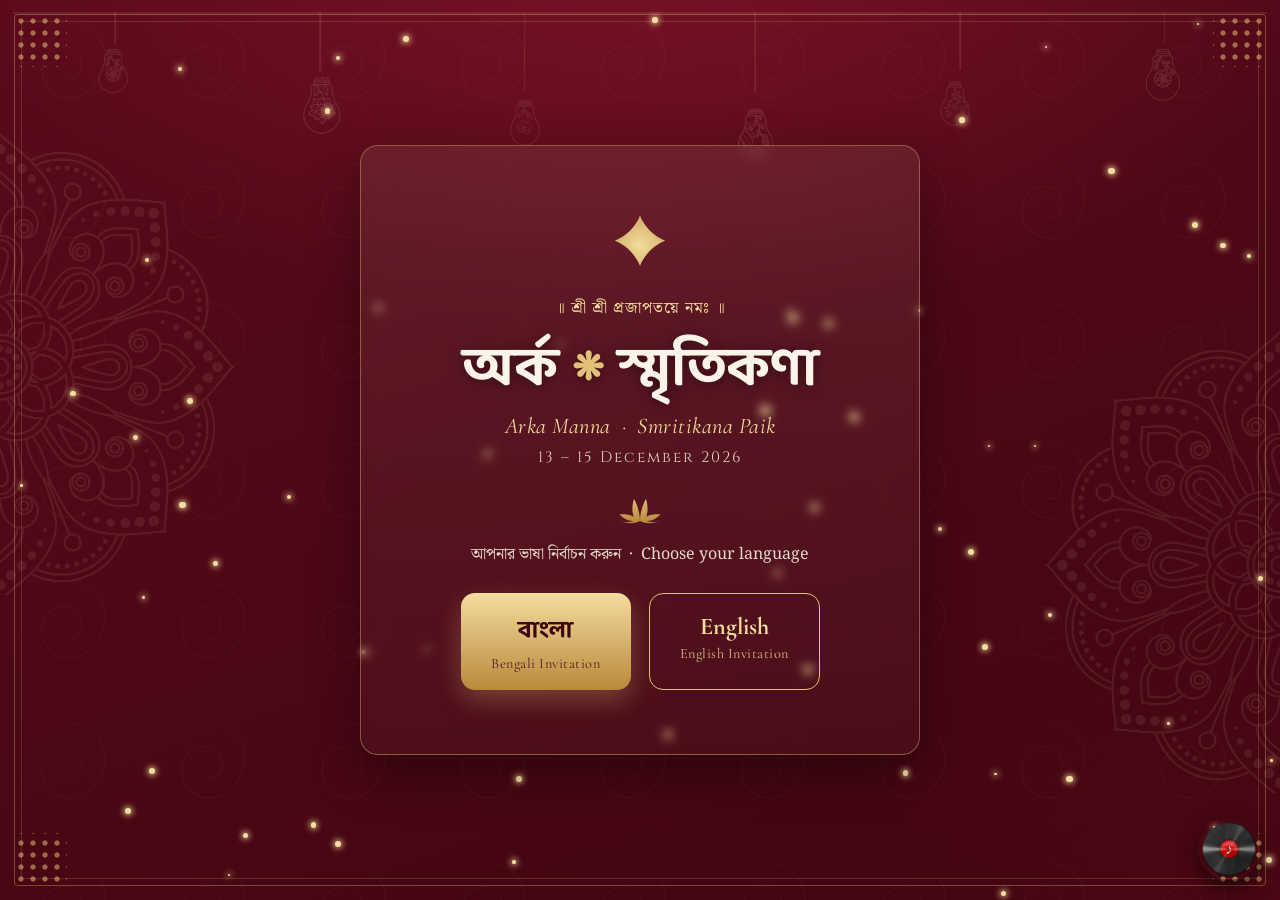
==== index.html @ 0f52e488 "Reload returns to language chooser (remove last-view restore)" ====
<!DOCTYPE html>
<html lang="en">
<head>
<meta charset="UTF-8" />
<meta name="viewport" content="width=device-width, initial-scale=1.0" />
<title>Arka ❤ Smritikana — Wedding Invitation</title>
<meta name="description" content="Wedding invitation of Arka Manna & Smritikana Paik — choose your language" />

<link rel="preconnect" href="https://fonts.googleapis.com" />
<link rel="preconnect" href="https://fonts.gstatic.com" crossorigin />
<link href="https://fonts.googleapis.com/css2?family=Cormorant+Garamond:ital,wght@0,600;1,400&family=Cinzel:wght@500;600&family=Great+Vibes&family=Noto+Serif+Bengali:wght@500;600;700&family=Baloo+Da+2:wght@600;700&display=swap" rel="stylesheet" />
<link rel="stylesheet" href="assets/style.css" />
</head>
<body class="chooser">

<div class="ornate-frame" aria-hidden="true">
  <span class="corner tl"></span><span class="corner tr"></span>
  <span class="corner bl"></span><span class="corner br"></span>
</div>

<div id="petals" class="petals" aria-hidden="true"></div>
<div class="bg-decor" aria-hidden="true">
  <span class="chakra-wrap left"><img class="chakra" src="assets/chakra-gold.png" alt="" /></span>
  <span class="chakra-wrap right"><img class="chakra" src="assets/chakra-gold.png" alt="" /></span>
</div>
<div class="festoon" aria-hidden="true">
  <span class="wire"></span>
  <span class="fb" style="--l:9%;--t:44px;--w:38px"><img src="assets/bulb-marigold.png" alt="" /></span>
  <span class="fb" style="--l:25%;--t:72px;--w:48px"><img src="assets/bulb-sunflower.png" alt="" /></span>
  <span class="fb" style="--l:41%;--t:92px;--w:40px"><img src="assets/bulb-rose.png" alt="" /></span>
  <span class="fb" style="--l:59%;--t:92px;--w:50px"><img src="assets/bulb-leaf.png" alt="" /></span>
  <span class="fb" style="--l:75%;--t:70px;--w:40px"><img src="assets/bulb-forget.png" alt="" /></span>
  <span class="fb" style="--l:91%;--t:44px;--w:44px"><img src="assets/bulb-marigold.png" alt="" /></span>
</div>

<button id="musicBtn" class="music-btn" title="Music" aria-label="Toggle music"><img class="vinyl" src="assets/vinyl.png" alt="" aria-hidden="true" /><span class="note">♪</span></button>
<audio id="bgAudio" src="assets/bg-music.mp3" loop preload="auto"></audio>

<main class="choose-wrap">
  <div class="sparkles" id="sparkles" aria-hidden="true"></div>

  <div class="choose-card">
    <div class="intro-motif" aria-hidden="true"></div>
    <p class="choose-sanskrit">॥ শ্রী শ্রী প্রজাপতয়ে নমঃ ॥</p>

    <h1 class="choose-names">
      <span class="cn-bn">অর্ক</span>
      <span class="cn-amp">❋</span>
      <span class="cn-bn">স্মৃতিকণা</span>
    </h1>
    <p class="choose-sub">Arka Manna &nbsp;·&nbsp; Smritikana Paik</p>
    <p class="choose-date">13 – 15 December 2026</p>

    <div class="lotus-divider" aria-hidden="true"></div>
    <p class="choose-prompt">আপনার ভাষা নির্বাচন করুন &nbsp;·&nbsp; Choose your language</p>

    <div class="choose-actions">
      <button type="button" class="choose-btn" data-view="bengali.html">
        <span class="cb-main">বাংলা</span>
        <span class="cb-sub">Bengali Invitation</span>
      </button>
      <button type="button" class="choose-btn alt" data-view="english.html">
        <span class="cb-main en-serif">English</span>
        <span class="cb-sub">English Invitation</span>
      </button>
    </div>
  </div>
</main>

<!-- Content loads here so the music (in this parent shell) never restarts on language switch -->
<iframe id="viewer" class="viewer" title="Invitation"></iframe>

<script src="assets/app.js"></script>
<script>
  (function () {
    var viewer = document.getElementById("viewer");
    var chooser = document.querySelector(".choose-wrap");
    function openView(src) {
      viewer.src = src;
      document.body.classList.add("viewing");
    }
    document.querySelectorAll(".choose-btn").forEach(function (btn) {
      btn.addEventListener("click", function () {
        openView(btn.getAttribute("data-view"));
      });
    });
    // deep link: index.html#bengali or #english opens directly
    var h = (location.hash || "").replace("#", "");
    if (h === "bengali" || h === "english") openView(h + ".html");
  })();
</script>
</body>
</html>
---- assets/style.css ----
/* ============================================================
   Arka & Smritikana — Bengali Wedding Invitation
   Palette: deep maroon + gold + cream + blush
   ============================================================ */

:root{
  --maroon:        #5a0a1a;
  --maroon-deep:   #3f0510;
  --maroon-soft:   #6f1425;
  --gold:          #e2c078;
  --gold-bright:   #f4dd9e;
  --gold-deep:     #b8893c;
  --cream:         #f8efdd;
  --cream-2:       #fbf5e9;
  --blush:         #f6dee0;
  --ink:           #4a1220;
  --ink-soft:      #7a3341;

  --clean: "Mulish", -apple-system, "Segoe UI", Roboto, "Helvetica Neue", Arial, sans-serif;
  --serif-en: "Cormorant Garamond", serif;
  --script:   "Great Vibes", cursive;
  --cinzel:   "Cinzel", serif;
  --bng:      "Noto Serif Bengali", serif;
  --bng-head: "Baloo Da 2", "Noto Serif Bengali", cursive;
  --bng-body: "Hind Siliguri", "Noto Serif Bengali", sans-serif;

  --shadow: 0 18px 50px rgba(0,0,0,.35);
}

*{ margin:0; padding:0; box-sizing:border-box; }

html{ scroll-behavior:smooth; }

body{
  font-family:var(--bng-body);
  color:var(--cream);
  background:
    radial-gradient(1200px 700px at 50% -10%, #7a1327 0%, transparent 60%),
    radial-gradient(900px 600px at 100% 100%, #4a0713 0%, transparent 55%),
    linear-gradient(160deg, var(--maroon) 0%, var(--maroon-deep) 100%);
  background-attachment:fixed;
  overflow-x:hidden;
  -webkit-font-smoothing:antialiased;
}

/* subtle paisley texture overlay */
body::before{
  content:"";
  position:fixed; inset:0;
  background-image:url("data:image/svg+xml,%3Csvg xmlns='http://www.w3.org/2000/svg' width='120' height='120' viewBox='0 0 120 120'%3E%3Cg fill='none' stroke='%23e2c078' stroke-opacity='0.05' stroke-width='1.2'%3E%3Cpath d='M60 20c18 0 30 14 30 30s-14 34-30 34-24-12-24-24 8-20 20-20 14 8 14 16-6 12-12 12'/%3E%3C/g%3E%3C/svg%3E");
  background-size:140px 140px;
  pointer-events:none; z-index:0; opacity:.7;
}

/* ============ INTRO OVERLAY ============ */
.intro{
  position:fixed; inset:0; z-index:100;
  display:flex; align-items:center; justify-content:center;
  background:
    radial-gradient(700px 500px at 50% 40%, #7a1327 0%, transparent 70%),
    linear-gradient(160deg, var(--maroon) 0%, var(--maroon-deep) 100%);
  transition:opacity 1s ease, visibility 1s ease;
}
.intro.hide{ opacity:0; visibility:hidden; }

.intro-frame{
  position:relative;
  display:flex; flex-direction:column; align-items:center; justify-content:center;
  text-align:center;
  padding:48px 34px;
  border:2px solid var(--gold-deep);
  border-radius:6px;
  box-shadow:inset 0 0 0 6px rgba(226,192,120,.12), var(--shadow);
  animation:frameGlow 4s ease-in-out infinite alternate;
  width:min(92vw,430px);
  aspect-ratio:10 / 17;      /* mobile / phone portrait shape */
  max-height:92vh;
}
/* On larger screens keep the portrait feel but a little wider */
@media (min-width:761px){
  .intro-frame{ width:min(86vw,600px); aspect-ratio:5 / 6; padding:56px 54px; }
}
@keyframes frameGlow{
  from{ box-shadow:inset 0 0 0 6px rgba(226,192,120,.1), 0 0 30px rgba(226,192,120,.15); }
  to  { box-shadow:inset 0 0 0 6px rgba(226,192,120,.22), 0 0 60px rgba(226,192,120,.35); }
}
.intro-motif{
  width:70px; height:70px; margin:0 auto 18px;
  background:radial-gradient(circle at 50% 50%, var(--gold-bright), var(--gold-deep));
  -webkit-mask:url("data:image/svg+xml,%3Csvg xmlns='http://www.w3.org/2000/svg' viewBox='0 0 100 100'%3E%3Cg fill='black'%3E%3Cpath d='M50 8c6 16 20 30 36 36-16 6-30 20-36 36-6-16-20-30-36-36 16-6 30-20 36-36z'/%3E%3Ccircle cx='50' cy='50' r='6'/%3E%3C/g%3E%3C/svg%3E") center/contain no-repeat;
          mask:url("data:image/svg+xml,%3Csvg xmlns='http://www.w3.org/2000/svg' viewBox='0 0 100 100'%3E%3Cg fill='black'%3E%3Cpath d='M50 8c6 16 20 30 36 36-16 6-30 20-36 36-6-16-20-30-36-36 16-6 30-20 36-36z'/%3E%3Ccircle cx='50' cy='50' r='6'/%3E%3C/g%3E%3C/svg%3E") center/contain no-repeat;
  animation:spin 18s linear infinite;
}
.intro-sanskrit{
  font-family:var(--bng);
  color:var(--gold-bright); letter-spacing:1px;
  font-size:clamp(.85rem,3.5vw,1.05rem); margin-bottom:22px;
}
.intro-names{
  font-family:var(--bng-head);
  color:var(--cream);
  font-size:clamp(2rem,9vw,4rem);
  line-height:1.15; font-weight:600;
  display:flex; flex-direction:column; gap:2px; align-items:center;
}
.intro-names .amp{ color:var(--gold); font-size:.6em; font-family:var(--serif-en); }
.intro-sub{
  font-family:var(--script);
  color:var(--gold-bright);
  font-size:clamp(1.4rem,6vw,2.2rem);
  margin-top:8px;
}
.open-btn{
  margin-top:34px;
  background:linear-gradient(180deg, var(--gold-bright), var(--gold-deep));
  color:var(--maroon-deep);
  border:none; border-radius:40px;
  padding:14px 34px; cursor:pointer;
  font-family:var(--bng-head); font-weight:600;
  font-size:clamp(.95rem,4vw,1.1rem);
  box-shadow:0 10px 26px rgba(226,192,120,.35);
  transition:transform .25s ease, box-shadow .25s ease;
  animation:pulse 2.4s ease-in-out infinite;
}
.open-btn:hover{ transform:translateY(-3px) scale(1.03); box-shadow:0 16px 34px rgba(226,192,120,.5); }
@keyframes pulse{ 50%{ transform:scale(1.04); } }

/* ============ ENVELOPE OPEN ANIMATION (intro) ============ */
.envelope{
  position:relative; margin:52px auto 8px; border:none; background:transparent;
  cursor:pointer; -webkit-tap-highlight-color:transparent;
  width:min(38vw,135px); height:min(24vw,85px);
  perspective:800px; animation:envFloat 3.8s ease-in-out infinite;
}
.envelope > span{ position:absolute; }
.envelope:focus-visible{ outline:none; }
.envelope:hover .env-seal{ transform:translate(-50%,-50%) scale(1.06); }

/* Letter that rises out of the top */
.env-letter{
  left:9%; right:9%; top:12%; bottom:12%;
  background:linear-gradient(180deg,#fffdf7,#f7ecd4);
  border-radius:6px; z-index:2; overflow:hidden;
  display:flex; flex-direction:column; gap:11px; padding:20px 20px 16px;
  box-shadow:0 8px 18px rgba(0,0,0,.20);
  transform:translateY(0);
  transition:transform 1s cubic-bezier(.2,.85,.25,1) .5s;
}
.env-letter b{ text-align:center; font-family:var(--script); color:var(--maroon);
  font-size:1.4rem; line-height:1; margin-bottom:3px; }
.env-line{ height:6px; border-radius:3px; background:rgba(139,0,32,.15); }
.env-line.short{ width:55%; margin:0 auto; }
.env-cta{ margin-top:auto; text-align:center; color:var(--maroon-deep);
  font-family:var(--bng-head); font-weight:700; letter-spacing:.4px; font-size:.9rem; }

/* Front pocket (hides the letter until it rises) */
.env-front{
  inset:0; z-index:3; border-radius:11px;
  background:linear-gradient(158deg,#f3d692,#e2c078 55%,#c9a24f);
  box-shadow:0 20px 44px rgba(0,0,0,.45), inset 0 1px 0 rgba(255,255,255,.5);
}
.env-front::after{ content:""; position:absolute; inset:0; border-radius:11px;
  background:linear-gradient(160deg,#ecca80,#d7b665);
  clip-path:polygon(0 100%, 50% 33%, 100% 100%); opacity:.6; }

/* Top flap that folds open */
.env-flap{
  left:0; right:0; top:0; height:60%; z-index:4; transform-origin:50% 0;
  background:linear-gradient(160deg,#f7dd97,#dcb968);
  clip-path:polygon(0 0, 100% 0, 50% 100%);
  filter:drop-shadow(0 5px 8px rgba(0,0,0,.28));
  transition:transform .75s cubic-bezier(.6,.02,.25,1), z-index 0s linear .38s;
}
.env-seal{
  position:absolute; left:50%; top:56%; transform:translate(-50%,-50%);
  width:23px; height:23px; border-radius:50%;
  background:radial-gradient(circle at 40% 34%, #b23349, #7a1327 70%);
  color:var(--gold-bright); display:flex; align-items:center; justify-content:center;
  font-size:.72rem; z-index:5; transition:transform .3s ease, opacity .3s ease;
  box-shadow:0 3px 8px rgba(0,0,0,.4), inset 0 1px 2px rgba(255,255,255,.35);
}
/* "Open Invitation" label on the lower front of the envelope */
.env-label{
  left:0; right:0; bottom:11%; text-align:center; z-index:6; pointer-events:none;
  color:var(--maroon-deep); font-family:var(--bng-head); font-weight:700;
  letter-spacing:.2px; font-size:clamp(.52rem,2.1vw,.62rem);
  transition:opacity .3s ease;
}

/* --- Opening state --- */
.envelope.opening{ animation:none; }
.envelope.opening .env-flap{ transform:rotateX(-172deg); z-index:1; }
.envelope.opening .env-seal{ opacity:0; }
.envelope.opening .env-letter{ transform:translateY(-72%); }
.envelope.opening .env-label{ opacity:0; }

@keyframes envFloat{ 0%,100%{ transform:translateY(0); } 50%{ transform:translateY(-7px); } }
@media (prefers-reduced-motion: reduce){
  .envelope{ animation:none; }
  .env-letter, .env-flap{ transition:none; }
}

/* ============ ORNATE FIXED FRAME ============ */
.ornate-frame{ position:fixed; inset:14px; pointer-events:none; z-index:40;
  border:1.5px solid rgba(226,192,120,.35); border-radius:4px; }
.ornate-frame::after{ content:""; position:absolute; inset:6px; border:1px solid rgba(226,192,120,.18); border-radius:2px; }
.corner{ position:absolute; width:54px; height:54px;
  background:
    radial-gradient(circle at 8px 8px, var(--gold) 2.2px, transparent 3px) 0 0/12px 12px;
  opacity:.55; }
.corner.tl{ top:-2px; left:-2px; }
.corner.tr{ top:-2px; right:-2px; transform:scaleX(-1); }
.corner.bl{ bottom:-2px; left:-2px; transform:scaleY(-1); }
.corner.br{ bottom:-2px; right:-2px; transform:scale(-1); }

/* ============ BACKGROUND MOTIFS (gold chakras + hanging bulbs) ============ */
.bg-decor{ position:fixed; inset:0; pointer-events:none; z-index:1; overflow:hidden; }
.chakra-wrap{ position:absolute; }
.chakra-wrap.left{ left:0; top:40%; transform:translate(-50%,-50%); }
.chakra-wrap.right{ right:0; top:62%; transform:translate(50%,-50%) scaleX(-1); }
.chakra{ display:block; width:min(54vw,470px); height:auto; opacity:.08;
  animation:spin 40s linear infinite; }
.chakra-wrap.right .chakra{ animation-direction:normal; }

/* Hanging festoon of flower bulbs from a wire */
.festoon{ --s:1; position:fixed; top:0; left:0; right:0; height:210px; z-index:1; pointer-events:none; }
.festoon .wire{ position:absolute; top:12px; left:1%; right:1%; height:0;
  border-top:2px solid #e2c078; opacity:.12; }
.fb{ position:absolute; left:var(--l); top:calc(var(--t) * var(--s));
  width:calc(var(--w) * var(--s));
  margin-left:calc(var(--w) * var(--s) / -2);
  transform-origin:50% calc(12px - var(--t) * var(--s));
  animation:sway 6s ease-in-out infinite alternate; }
.fb::before{ content:""; position:absolute; left:50%; transform:translateX(-50%);
  top:calc(12px - var(--t) * var(--s)); width:1.6px; height:calc(var(--t) * var(--s) - 12px);
  background:#e2c078; opacity:.12; }
.fb img{ display:block; width:100%; transform:scaleY(-1); opacity:.12;
  filter:drop-shadow(0 2px 4px rgba(0,0,0,.08)); }
.festoon .fb:nth-child(3){ animation-duration:5.2s; }
.festoon .fb:nth-child(4){ animation-duration:6.8s; animation-delay:.4s; }
.festoon .fb:nth-child(5){ animation-duration:5.6s; animation-delay:.2s; }
.festoon .fb:nth-child(6){ animation-duration:6.2s; animation-delay:.5s; }
.festoon .fb:nth-child(7){ animation-duration:5.4s; animation-delay:.3s; }
@keyframes sway{ from{ transform:rotate(-2.5deg); } to{ transform:rotate(2.5deg); } }
/* old CSS bulbs replaced by the gold hanging-bulb motif */
.hanging-lights{ display:none; }

/* ============ PETALS ============ */
.petals{ position:fixed; inset:0; pointer-events:none; z-index:30; overflow:hidden; }
.petal{ position:absolute; top:-8vh; will-change:transform;
  font-size:18px; opacity:.85; animation:fall linear infinite; }
@keyframes fall{
  0%{ transform:translateY(-10vh) translateX(0) rotate(0); opacity:0; }
  10%{ opacity:.9; }
  100%{ transform:translateY(110vh) translateX(40px) rotate(360deg); opacity:0; }
}

/* ============ MUSIC BUTTON ============ */
.music-btn{
  position:fixed; right:20px; bottom:20px; z-index:120;
  width:62px; height:62px; border-radius:50%;
  border:none; background:transparent; padding:0; cursor:pointer;
  transition:transform .3s ease;
  box-shadow:0 8px 20px rgba(0,0,0,.55);
}
.music-btn:hover{ transform:scale(1.08); }
.music-btn .vinyl{ position:absolute; inset:0; width:100%; height:100%; border-radius:50%; display:block; }
.music-btn.playing .vinyl{ animation:spin 3.2s linear infinite; }
.music-btn .note{ position:absolute; inset:0; display:flex; align-items:center; justify-content:center;
  color:#fff; font-size:.9rem; text-shadow:0 1px 2px rgba(0,0,0,.6); pointer-events:none; }
.music-btn:not(.playing) .note{ opacity:.85; }

/* ============ LAYOUT / SECTIONS ============ */
.content{ position:relative; z-index:10; }
.section{
  min-height:100vh;
  display:flex; flex-direction:column; align-items:center; justify-content:center;
  padding:90px 22px; position:relative; text-align:center;
}

/* scroll reveal */
.reveal{ opacity:0; transform:translateY(40px); transition:opacity 1s cubic-bezier(.2,.7,.3,1), transform 1s cubic-bezier(.2,.7,.3,1); }
.reveal.in{ opacity:1; transform:none; }

/* Wedge reveal (like PowerPoint's Wedge): two spokes sweep out from the top
   center, clockwise + counter-clockwise, down to the bottom. Layered over the
   existing fade/rise. Uses an animated conic-gradient mask. */
@property --wedge{ syntax:'<angle>'; inherits:false; initial-value:180deg; }
.reveal-wedge.in{
  -webkit-mask:conic-gradient(from 0deg at 50% 50%,
    #000 0deg, #000 var(--wedge),
    rgba(0,0,0,0) var(--wedge), rgba(0,0,0,0) calc(360deg - var(--wedge)),
    #000 calc(360deg - var(--wedge)), #000 360deg);
          mask:conic-gradient(from 0deg at 50% 50%,
    #000 0deg, #000 var(--wedge),
    rgba(0,0,0,0) var(--wedge), rgba(0,0,0,0) calc(360deg - var(--wedge)),
    #000 calc(360deg - var(--wedge)), #000 360deg);
  animation:wedgeReveal 1.2s cubic-bezier(.4,0,.2,1) both;
}
@keyframes wedgeReveal{ from{ --wedge:0deg; } to{ --wedge:180deg; } }
@media (prefers-reduced-motion: reduce){
  .reveal-wedge.in{ -webkit-mask:none; mask:none; animation:none; }
}

/* ============ HERO ============ */
.hero{ overflow:hidden; }
.hero-kicker{
  font-family:var(--bng-head); font-weight:600;
  color:var(--gold-bright); letter-spacing:2px;
  font-size:clamp(1.3rem,6vw,2.4rem);
  text-shadow:0 2px 20px rgba(226,192,120,.4);
  margin-bottom:34px;
}
.wreath-wrap{ position:relative; width:min(84vw,360px); aspect-ratio:1; margin:0 auto 34px;
  display:flex; align-items:center; justify-content:center; }
.wreath{ position:absolute; inset:0; animation:spin 60s linear infinite; }
.wreath .star{ position:absolute; left:50%; top:50%; color:var(--gold-bright);
  font-size:15px; transform-origin:0 0; }
.wreath-core{ text-align:center; transform:translateY(-6%); }
.wed-of{ font-family:var(--cinzel); letter-spacing:4px; font-size:clamp(.7rem,3vw,.9rem);
  color:var(--gold); margin-bottom:6px; }
.name-en{ font-family:var(--serif-en); font-weight:600; font-style:italic;
  font-size:clamp(2rem,10vw,3.2rem); color:var(--cream-2); line-height:1.05;
  text-shadow:0 2px 12px rgba(0,0,0,.4); }
.amp-en{ font-family:var(--serif-en); color:var(--gold); font-size:clamp(1.4rem,6vw,2rem);
  display:block; margin:2px 0; }
@keyframes spin{ to{ transform:rotate(360deg); } }

.blessing{ font-family:var(--bng); color:var(--cream);
  font-size:clamp(1rem,4.2vw,1.25rem); line-height:1.9; opacity:.95;
  max-width:600px; }

.scroll-hint{ margin-top:46px; color:var(--gold-bright); font-family:var(--bng-body);
  display:flex; flex-direction:column; align-items:center; gap:8px; font-size:.85rem;
  animation:bob 2s ease-in-out infinite; }
.chevron{ width:12px; height:12px; border-right:2px solid var(--gold);
  border-bottom:2px solid var(--gold); transform:rotate(45deg); }
@keyframes bob{ 50%{ transform:translateY(8px); } }

.sparkles{ position:absolute; inset:0; pointer-events:none; }
.spark{ position:absolute; width:3px; height:3px; border-radius:50%;
  background:var(--gold-bright); box-shadow:0 0 6px 1px var(--gold-bright);
  animation:twinkle var(--d,3s) ease-in-out infinite; }
@keyframes twinkle{ 0%,100%{ opacity:0; transform:scale(.4);} 50%{ opacity:1; transform:scale(1);} }

/* ============ PANELS (countdown / rsvp) ============ */
.panel{
  background:linear-gradient(180deg, rgba(248,239,221,.08), rgba(248,239,221,.03));
  border:1.5px solid rgba(226,192,120,.35);
  border-radius:14px; padding:46px 30px; max-width:640px; width:100%;
  box-shadow:var(--shadow); backdrop-filter:blur(4px);
}
.lotus-divider{ width:60px; height:30px; margin:0 auto 16px;
  background:linear-gradient(var(--gold), var(--gold-deep));
  -webkit-mask:url("data:image/svg+xml,%3Csvg xmlns='http://www.w3.org/2000/svg' viewBox='0 0 100 50'%3E%3Cg fill='black'%3E%3Cpath d='M50 45C50 25 40 8 40 8s-6 18 0 30c-10-6-24-4-24-4s10 12 24 11c-14 4-22 0-22 0s16 8 32 0z'/%3E%3Cpath d='M50 45C50 25 60 8 60 8s6 18 0 30c10-6 24-4 24-4s-10 12-24 11c14 4 22 0 22 0s-16 8-32 0z'/%3E%3C/g%3E%3C/svg%3E") center/contain no-repeat;
          mask:url("data:image/svg+xml,%3Csvg xmlns='http://www.w3.org/2000/svg' viewBox='0 0 100 50'%3E%3Cg fill='black'%3E%3Cpath d='M50 45C50 25 40 8 40 8s-6 18 0 30c-10-6-24-4-24-4s10 12 24 11c-14 4-22 0-22 0s16 8 32 0z'/%3E%3Cpath d='M50 45C50 25 60 8 60 8s6 18 0 30c10-6 24-4 24-4s-10 12-24 11c14 4 22 0 22 0s-16 8-32 0z'/%3E%3C/g%3E%3C/svg%3E") center/contain no-repeat; }
.script-head{ font-family:var(--bng-head); color:var(--gold-bright);
  font-size:clamp(1.5rem,6vw,2.2rem); margin-bottom:26px; font-weight:600; }

.countdown{ display:flex; gap:14px; justify-content:center; flex-wrap:wrap; }
.unit{ display:flex; flex-direction:column; align-items:center;
  min-width:74px; padding:16px 10px; border-radius:12px;
  background:linear-gradient(180deg, rgba(90,10,26,.6), rgba(63,5,16,.6));
  border:1px solid rgba(226,192,120,.3); }
.unit .num{ font-family:var(--cinzel); font-size:clamp(1.6rem,7vw,2.4rem);
  color:var(--gold-bright); line-height:1; }
.unit .lbl{ font-family:var(--bng-body); font-size:.8rem; color:var(--cream); margin-top:8px; opacity:.85; }
.cd-date{ margin-top:24px; font-family:var(--bng); color:var(--cream); font-size:1.05rem; letter-spacing:.5px; }

/* ============ INTRODUCTION ============ */
.intro-sec{ overflow:hidden; }
.hanging-lights{ position:absolute; top:0; left:0; right:0; height:120px;
  display:flex; justify-content:space-around; align-items:flex-start; }
.bulb{ position:relative; width:2px; background:rgba(226,192,120,.5); }
.bulb{ height:calc(30px + var(--h,0px)); }
.bulb:nth-child(odd){ --h:24px; }
.bulb:nth-child(even){ --h:56px; }
.bulb::after{ content:""; position:absolute; bottom:-14px; left:50%; transform:translateX(-50%);
  width:14px; height:18px; border-radius:50% 50% 50% 50%/60% 60% 40% 40%;
  background:radial-gradient(circle at 40% 35%, #fff3c4, var(--gold-deep));
  box-shadow:0 0 14px 3px rgba(244,221,158,.7);
  animation:flick 3s ease-in-out infinite; }
.bulb:nth-child(3n)::after{ animation-delay:.6s; }
.bulb:nth-child(3n+1)::after{ animation-delay:1.2s; }
@keyframes flick{ 0%,100%{ opacity:.6; } 45%{ opacity:1; } 70%{ opacity:.75; } }

.banner{
  font-family:var(--bng-head); font-weight:700;
  font-size:clamp(1.6rem,7vw,2.6rem); color:var(--maroon-deep);
  background:linear-gradient(180deg, var(--gold-bright), var(--gold-deep));
  padding:12px 42px; border-radius:6px; margin-bottom:46px;
  box-shadow:0 8px 26px rgba(0,0,0,.35), inset 0 0 0 2px rgba(255,255,255,.25);
  position:relative;
}
.banner::before, .banner::after{ content:"❈"; position:absolute; top:50%; transform:translateY(-50%);
  color:var(--maroon-deep); font-size:1rem; }
.banner::before{ left:14px; }
.banner::after{ right:14px; }

.couple{ display:flex; align-items:stretch; justify-content:center; gap:28px; flex-wrap:wrap; max-width:1040px; width:100%; }
.person-card{ position:relative; overflow:hidden;
  display:flex; flex-direction:column;
  background:linear-gradient(180deg, var(--cream-2), var(--blush));
  color:var(--ink); border-radius:20px; padding:46px 40px;
  width:min(92vw,450px); box-shadow:var(--shadow);
  border:2px solid var(--gold);
  transition:transform .4s cubic-bezier(.2,.7,.3,1), box-shadow .4s ease, border-color .4s ease; }
.person-card:hover{ box-shadow:0 26px 60px rgba(0,0,0,.45); border-color:var(--gold-bright); }
.person-card .mandala{ position:absolute; width:180px; height:180px; right:-50px; top:-50px;
  opacity:.12; background:var(--maroon);
  -webkit-mask:url("data:image/svg+xml,%3Csvg xmlns='http://www.w3.org/2000/svg' viewBox='0 0 100 100'%3E%3Cg fill='black'%3E%3Ccircle cx='50' cy='50' r='10'/%3E%3Cg%3E%3Cpath d='M50 6c3 12 9 18 21 21-12 3-18 9-21 21-3-12-9-18-21-21 12-3 18-9 21-21z'/%3E%3C/g%3E%3C/svg%3E") center/contain no-repeat;
          mask:url("data:image/svg+xml,%3Csvg xmlns='http://www.w3.org/2000/svg' viewBox='0 0 100 100'%3E%3Cg fill='black'%3E%3Ccircle cx='50' cy='50' r='10'/%3E%3Cg%3E%3Cpath d='M50 6c3 12 9 18 21 21-12 3-18 9-21 21-3-12-9-18-21-21 12-3 18-9 21-21z'/%3E%3C/g%3E%3C/svg%3E") center/contain no-repeat;
  animation:spin 30s linear infinite; }
.person-photo{ position:relative; z-index:1; display:block; margin:2px auto 10px;
  width:210px; height:210px; border-radius:50%; object-fit:cover; object-position:center 28%;
  border:4px solid var(--gold); background:var(--cream);
  box-shadow:0 12px 28px rgba(0,0,0,.35), 0 0 0 9px rgba(226,192,120,.15);
  transition:transform .4s cubic-bezier(.2,.7,.3,1); }
.person-card:hover .person-photo{ transform:scale(1.05); }
.cap-icon{ display:block; margin:0 auto 12px; height:78px; width:auto; max-width:85%;
  filter:drop-shadow(0 3px 6px rgba(0,0,0,.25)); position:relative; z-index:2; }
.cap-icon.cap-mukut{ height:60px; }
.role{ font-family:var(--cinzel); letter-spacing:3px; color:var(--gold-deep);
  font-size:.85rem; margin-bottom:8px; text-transform:uppercase; }
.pname{ font-family:var(--bng-head); font-weight:700; font-size:clamp(0.95rem,4.2vw,1.5rem);
  color:var(--maroon); margin-bottom:14px; white-space:nowrap; letter-spacing:-.01em; }
body.en .pname{ font-size:clamp(1.3rem,5vw,1.8rem); }
.pline{ font-family:var(--bng-body); font-size:.98rem; color:var(--ink-soft); line-height:1.7; }

.union-mark{ display:flex; align-items:center; justify-content:center; }
.knot{ width:56px; height:56px; display:block;
  background:linear-gradient(180deg, var(--gold-bright), var(--gold-deep));
  -webkit-mask:url("data:image/svg+xml,%3Csvg xmlns='http://www.w3.org/2000/svg' viewBox='0 0 100 100'%3E%3Cpath fill='black' d='M50 78s-30-18-30-40a15 15 0 0 1 30-6 15 15 0 0 1 30 6c0 22-30 40-30 40z'/%3E%3C/svg%3E") center/contain no-repeat;
          mask:url("data:image/svg+xml,%3Csvg xmlns='http://www.w3.org/2000/svg' viewBox='0 0 100 100'%3E%3Cpath fill='black' d='M50 78s-30-18-30-40a15 15 0 0 1 30-6 15 15 0 0 1 30 6c0 22-30 40-30 40z'/%3E%3C/svg%3E") center/contain no-repeat;
  animation:beat 1.6s ease-in-out infinite; }
@keyframes beat{ 0%,100%{ transform:scale(1);} 30%{ transform:scale(1.18);} 50%{ transform:scale(1);} }

/* ============ EVENT ============ */
.event-sec{ overflow:hidden; }
.kalash{ position:absolute; bottom:20px; width:80px; height:110px; opacity:.9;
  background:linear-gradient(180deg, var(--gold-bright), var(--gold-deep));
  -webkit-mask:url("data:image/svg+xml,%3Csvg xmlns='http://www.w3.org/2000/svg' viewBox='0 0 100 130'%3E%3Cg fill='black'%3E%3Cellipse cx='50' cy='40' rx='16' ry='10'/%3E%3Cpath d='M34 44c-8 8-12 22-12 40 0 22 12 40 28 40s28-18 28-40c0-18-4-32-12-40z'/%3E%3Cpath d='M50 30c0-8 4-14 4-14s4 6 4 14c6-4 10-4 10-4s-4 8-10 10c4 6 4 10 4 10s-8-2-12-8c-4 6-12 8-12 8s0-4 4-10c-6-2-10-10-10-10s4 0 10 4c0-8 4-14 4-14z' transform='translate(-4 -18)'/%3E%3C/g%3E%3C/svg%3E") center/contain no-repeat;
          mask:url("data:image/svg+xml,%3Csvg xmlns='http://www.w3.org/2000/svg' viewBox='0 0 100 130'%3E%3Cg fill='black'%3E%3Cellipse cx='50' cy='40' rx='16' ry='10'/%3E%3Cpath d='M34 44c-8 8-12 22-12 40 0 22 12 40 28 40s28-18 28-40c0-18-4-32-12-40z'/%3E%3C/g%3E%3C/svg%3E") center/contain no-repeat; }
.kalash.left{ left:16px; }
.kalash.right{ right:16px; transform:scaleX(-1); }

.event-grid{ display:flex; gap:28px; flex-wrap:wrap; justify-content:center; align-items:stretch; max-width:1040px; width:100%; }
.event-grid.two{ max-width:940px; }
.event-card{ display:flex; flex-direction:column;
  background:linear-gradient(180deg, rgba(248,239,221,.1), rgba(248,239,221,.04));
  border:1.5px solid rgba(226,192,120,.4); border-radius:18px;
  padding:42px 34px; width:min(90vw,440px); box-shadow:var(--shadow);
  transition:transform .4s cubic-bezier(.2,.7,.3,1), box-shadow .4s ease, border-color .4s ease; }
.event-card:hover{ box-shadow:0 26px 56px rgba(0,0,0,.45); border-color:var(--gold-bright); }
.ec-icon{ font-size:2.4rem; margin-bottom:12px; animation:bob 3.5s ease-in-out infinite; }
.ec-icon-imgs{ display:flex; align-items:center; justify-content:center; gap:12px; margin-bottom:14px; }
.ec-mini{ width:82px; height:82px; border-radius:50%; object-fit:cover;
  border:2.5px solid var(--gold); box-shadow:0 6px 16px rgba(0,0,0,.45); }
.ec-arrow{ color:var(--gold-bright); font-size:2rem; line-height:1; }
.ec-title{ font-family:var(--bng-head); font-weight:700; color:var(--gold-bright);
  font-size:1.32rem; margin-bottom:14px; }
.ec-line{ font-family:var(--bng); color:var(--cream); font-size:1rem; line-height:1.7; opacity:.9; }
.ec-line-strong{ font-family:var(--bng); font-weight:600; color:var(--gold-bright); font-size:1.08rem; line-height:1.7; }
.ec-sub{ margin-top:8px; font-family:var(--bng); color:var(--cream); opacity:.88; font-size:1rem; }
.ec-sub a{ color:var(--gold-bright); text-decoration:none; border-bottom:1px dotted; }
/* venue block inside an event card */
.ec-venue{ margin-top:18px; padding-top:16px; border-top:1px dashed rgba(226,192,120,.4); }
.ec-venue-tag{ display:inline-block; font-family:var(--cinzel); letter-spacing:2px; font-size:.68rem;
  text-transform:uppercase; color:var(--maroon-deep); background:var(--gold);
  padding:3px 12px; border-radius:20px; margin-bottom:10px; }
body:not(.en) .ec-venue-tag{ font-family:var(--bng-head); letter-spacing:.5px; font-size:.8rem; }
.ec-map{ margin-top:auto; }
.ec-map a{ display:inline-block; margin-top:14px; font-family:var(--bng-head); font-weight:600;
  color:var(--maroon-deep); background:linear-gradient(180deg,var(--gold-bright),var(--gold-deep));
  padding:8px 18px; border-radius:30px; text-decoration:none; font-size:.92rem;
  box-shadow:0 6px 16px rgba(226,192,120,.3); transition:transform .25s ease; }
body.en .ec-map a{ font-family:var(--serif-en); font-weight:600; }
.ec-map a:hover{ transform:translateY(-2px); }

/* ============ BENGALI LETTER ============ */
.letter-sec{ padding-top:110px; padding-bottom:110px; }
.letter{ position:relative;
  background:
    radial-gradient(120% 60% at 50% 0%, rgba(246,222,224,.9), transparent 60%),
    linear-gradient(180deg, var(--cream-2), var(--cream));
  color:var(--ink); border-radius:18px; padding:clamp(34px,6vw,60px);
  max-width:720px; width:100%; box-shadow:var(--shadow);
  border:2px solid var(--gold); }
.letter::before{ content:""; position:absolute; inset:10px; border:1px solid rgba(184,137,60,.4); border-radius:10px; pointer-events:none; }
.om{ font-family:"Noto Serif Devanagari", "Tiro Devanagari Hindi", serif; font-size:2.8rem;
  color:var(--maroon); line-height:1; margin-bottom:2px; }
.letter-head{ font-family:var(--bng-head); font-weight:700; color:var(--maroon);
  font-size:clamp(1.5rem,6vw,2.1rem); margin:6px 0 4px; }
.shlok{ font-family:var(--bng); font-style:italic; color:var(--ink-soft); margin-bottom:26px; font-size:1rem; }
.letter-body p{ font-family:var(--bng); color:var(--ink); font-size:clamp(1rem,3.6vw,1.12rem);
  line-height:2; margin-bottom:16px; text-align:justify; }
.letter-body b{ color:var(--maroon); }
.letter-sign{ margin-top:30px; font-family:var(--bng); color:var(--maroon); line-height:1.9;
  text-align:right; }
.letter-sign .from{ color:var(--ink-soft); margin-bottom:8px; font-weight:600; }
.letter-sign .side{ color:var(--gold-deep); font-weight:600; }
.letter-sign p{ line-height:1.9; }
body.en .letter-sign{ font-family:var(--serif-en); }

/* ============ ENGLISH ARCH ============ */
.arch-sec{ overflow:hidden; }
.arch{ position:relative; width:min(92vw,560px);
  background:linear-gradient(180deg, var(--cream-2), var(--blush));
  color:var(--ink);
  border:2px solid var(--gold);
  border-radius:180px 180px 20px 20px;
  padding:70px 34px 170px; box-shadow:var(--shadow); overflow:hidden; }
.arch-inner{ position:relative; z-index:2; }
.lotus-top{ width:70px; height:44px; margin:0 auto 18px;
  background:linear-gradient(var(--maroon-soft), var(--maroon));
  -webkit-mask:url("data:image/svg+xml,%3Csvg xmlns='http://www.w3.org/2000/svg' viewBox='0 0 120 60'%3E%3Cg fill='black'%3E%3Cpath d='M60 55C60 30 48 8 48 8s-8 22 0 38c-14-8-30-4-30-4s12 16 30 14c-16 6-28 0-28 0s20 12 40 0z'/%3E%3Cpath d='M60 55C60 30 72 8 72 8s8 22 0 38c14-8 30-4 30-4s-12 16-30 14c16 6 28 0 28 0s-20 12-40 0z'/%3E%3Cpath d='M60 55V20s-4 20 0 34z'/%3E%3C/g%3E%3C/svg%3E") center/contain no-repeat;
          mask:url("data:image/svg+xml,%3Csvg xmlns='http://www.w3.org/2000/svg' viewBox='0 0 120 60'%3E%3Cg fill='black'%3E%3Cpath d='M60 55C60 30 48 8 48 8s-8 22 0 38c-14-8-30-4-30-4s12 16 30 14c-16 6-28 0-28 0s20 12 40 0z'/%3E%3Cpath d='M60 55C60 30 72 8 72 8s8 22 0 38c14-8 30-4 30-4s-12 16-30 14c16 6 28 0 28 0s-20 12-40 0z'/%3E%3C/g%3E%3C/svg%3E") center/contain no-repeat; }
.arch-om{ font-family:var(--cinzel); letter-spacing:2px; color:var(--gold-deep); font-size:.9rem; margin-bottom:22px; }
.arch-invite{ font-family:var(--serif-en); color:var(--ink); font-size:clamp(1.05rem,4vw,1.3rem); line-height:1.6; margin-bottom:16px; }
.arch-name{ font-family:var(--serif-en); font-style:italic; font-weight:700;
  color:var(--maroon); font-size:clamp(2.4rem,11vw,3.6rem); line-height:1.05; }
.arch-with{ font-family:var(--script); color:var(--gold-deep); font-size:clamp(1.6rem,7vw,2.2rem); margin:2px 0; }
.arch-do{ font-family:var(--serif-en); color:var(--ink-soft); margin-top:16px; font-size:clamp(1rem,3.8vw,1.15rem); }
.arch-flowers{ position:absolute; top:-10px; width:120px; height:120px; z-index:1; font-size:0;
  background:radial-gradient(circle at 30% 30%, #ff9db0, transparent 60%),
             radial-gradient(circle at 70% 55%, #ffc0cb, transparent 55%),
             radial-gradient(circle at 45% 75%, #ff7f9c, transparent 50%);
  filter:blur(1px); opacity:.85; border-radius:50%; }
.arch-flowers.left{ left:-20px; }
.arch-flowers.right{ right:-20px; }
.elephants{ position:absolute; bottom:24px; left:0; right:0; display:flex; justify-content:center; gap:10px; z-index:2; }
.elephants .ele{ font-size:clamp(2.6rem,12vw,3.6rem); filter:hue-rotate(-10deg) saturate(1.1); }
.elephants .ele.right{ transform:scaleX(-1); }

/* ============ RSVP ============ */
.rsvp-names{ font-family:var(--bng); color:var(--cream); font-size:1.05rem; margin-bottom:26px; }
.rsvp-names .rn-title{ display:block; font-weight:600; color:var(--gold-bright); letter-spacing:1px; margin-bottom:10px; }
.rsvp-names .rn-line{ display:block; line-height:1.85; }
.rsvp-names .rn-line b{ color:var(--gold-bright); }

/* ---- Connect section: clean Mulish with a gentle italic ---- */
body.en .rsvp-sec .rsvp-names,
body.en .rsvp-sec .rsvp-foot{ font-family:var(--clean); font-style:italic; font-size:1rem; }
body.en .rsvp-sec .contact-chip b{ font-family:var(--clean); font-weight:700; font-style:italic; letter-spacing:.2px; }
.rsvp-sec .contact-chip span{ font-family:var(--clean); font-style:normal; letter-spacing:.4px; font-size:1rem; }
body:not(.en) .rsvp-sec .contact-chip span{ font-family:var(--bng); letter-spacing:.5px; }
.rsvp-sec .rsvp-btn{ display:inline-flex; align-items:center; gap:8px; }
body.en .rsvp-sec .rsvp-btn{ font-family:var(--clean); font-style:italic; font-weight:700; }

/* WhatsApp brand icon (green) */
.wa-ico{ width:1.15em; height:1.15em; display:inline-block; vertical-align:-.18em; background:#25D366;
  -webkit-mask:url("data:image/svg+xml,%3Csvg xmlns='http://www.w3.org/2000/svg' viewBox='0 0 448 512'%3E%3Cpath fill='black' d='M380.9 97.1C339 55.1 283.2 32 223.9 32c-122.4 0-222 99.6-222 222 0 39.1 10.2 77.3 29.6 111L0 480l117.7-30.9c32.4 17.7 68.9 27 106.1 27h.1c122.3 0 224.1-99.6 224.1-222 0-59.3-25.2-115-67.1-157zM223.9 438.7c-33.2 0-65.7-8.9-94-25.7l-6.7-4-69.8 18.3L72 359.2l-4.4-7c-18.5-29.4-28.2-63.3-28.2-98.2 0-101.7 82.8-184.5 184.6-184.5 49.3 0 95.6 19.2 130.4 54.1 34.8 34.9 56.2 81.2 56.1 130.5 0 101.8-84.9 184.6-186.6 184.6zm101.2-138.2c-5.5-2.8-32.8-16.2-37.9-18-5.1-1.9-8.8-2.8-12.5 2.8-3.7 5.6-14.3 18-17.6 21.8-3.2 3.7-6.5 4.2-12 1.4-32.6-16.3-54-29.1-75.5-66-5.7-9.8 5.7-9.1 16.3-30.3 1.8-3.7.9-6.9-.5-9.7-1.4-2.8-12.5-30.1-17.1-41.2-4.5-10.8-9.1-9.3-12.5-9.5-3.2-.2-6.9-.2-10.6-.2-3.7 0-9.7 1.4-14.8 6.9-5.1 5.6-19.4 19-19.4 46.3 0 27.3 19.9 53.7 22.6 57.4 2.8 3.7 39.1 59.7 94.8 83.8 35.2 15.2 49 16.5 66.6 13.9 10.7-1.6 32.8-13.4 37.4-26.4 4.6-13 4.6-24.1 3.2-26.4-1.3-2.3-5-3.7-10.5-6.5z'/%3E%3C/svg%3E") center/contain no-repeat;
          mask:url("data:image/svg+xml,%3Csvg xmlns='http://www.w3.org/2000/svg' viewBox='0 0 448 512'%3E%3Cpath fill='black' d='M380.9 97.1C339 55.1 283.2 32 223.9 32c-122.4 0-222 99.6-222 222 0 39.1 10.2 77.3 29.6 111L0 480l117.7-30.9c32.4 17.7 68.9 27 106.1 27h.1c122.3 0 224.1-99.6 224.1-222 0-59.3-25.2-115-67.1-157zM223.9 438.7c-33.2 0-65.7-8.9-94-25.7l-6.7-4-69.8 18.3L72 359.2l-4.4-7c-18.5-29.4-28.2-63.3-28.2-98.2 0-101.7 82.8-184.5 184.6-184.5 49.3 0 95.6 19.2 130.4 54.1 34.8 34.9 56.2 81.2 56.1 130.5 0 101.8-84.9 184.6-186.6 184.6zm101.2-138.2c-5.5-2.8-32.8-16.2-37.9-18-5.1-1.9-8.8-2.8-12.5 2.8-3.7 5.6-14.3 18-17.6 21.8-3.2 3.7-6.5 4.2-12 1.4-32.6-16.3-54-29.1-75.5-66-5.7-9.8 5.7-9.1 16.3-30.3 1.8-3.7.9-6.9-.5-9.7-1.4-2.8-12.5-30.1-17.1-41.2-4.5-10.8-9.1-9.3-12.5-9.5-3.2-.2-6.9-.2-10.6-.2-3.7 0-9.7 1.4-14.8 6.9-5.1 5.6-19.4 19-19.4 46.3 0 27.3 19.9 53.7 22.6 57.4 2.8 3.7 39.1 59.7 94.8 83.8 35.2 15.2 49 16.5 66.6 13.9 10.7-1.6 32.8-13.4 37.4-26.4 4.6-13 4.6-24.1 3.2-26.4-1.3-2.3-5-3.7-10.5-6.5z'/%3E%3C/svg%3E") center/contain no-repeat; }
.rsvp-actions{ display:flex; gap:16px; justify-content:center; flex-wrap:wrap; }
.rsvp-btn{ font-family:var(--bng-head); font-weight:600; text-decoration:none;
  background:linear-gradient(180deg, var(--gold-bright), var(--gold-deep));
  color:var(--maroon-deep); padding:13px 26px; border-radius:40px;
  box-shadow:0 8px 22px rgba(226,192,120,.3); transition:transform .25s ease; }
.rsvp-btn.ghost{ background:transparent; color:var(--gold-bright); border:1.5px solid var(--gold); box-shadow:none; }
.rsvp-btn:hover{ transform:translateY(-3px); }
.rsvp-foot{ margin-top:26px; font-family:var(--bng-body); color:var(--cream); opacity:.85; }

/* ============ FOOTER ============ */
.footer{ text-align:center; padding:60px 20px 46px; }
.foot-names{ font-family:var(--bng-head); font-weight:700; color:var(--gold-bright); font-size:clamp(1.6rem,7vw,2.4rem); }
.foot-sub{ font-family:var(--cinzel); letter-spacing:6px; color:var(--cream); margin-top:8px; }
.foot-credit{ margin-top:22px; font-family:var(--serif-en); font-style:italic; color:rgba(248,239,221,.6); font-size:1rem; }
.foot-credit a{ color:var(--gold-bright); text-decoration:none; border-bottom:1px dotted var(--gold); }

/* ============ ENGLISH / TYPE HELPERS ============ */
.name-bn{ font-family:var(--bng-head); font-weight:700;
  font-size:clamp(2rem,10vw,3.2rem); color:var(--cream-2); line-height:1.1;
  text-shadow:0 2px 12px rgba(0,0,0,.4); }
.en-serif{ font-family:var(--serif-en) !important; }
.en-cinzel{ font-family:var(--cinzel) !important; letter-spacing:3px; }
body.en .hero-kicker{ letter-spacing:5px; font-weight:500; }
body.en .blessing{ font-style:italic; }
.arch-on{ font-family:var(--cinzel); letter-spacing:4px; color:var(--gold-deep); margin-top:18px; font-size:.9rem; }
.arch-date{ font-family:var(--serif-en); font-weight:600; color:var(--maroon); font-size:clamp(1.05rem,4vw,1.3rem); margin-top:6px; }
.arch-venue{ font-family:var(--serif-en); color:var(--ink-soft); font-size:1rem; line-height:1.55; margin-top:14px; }
.arch-venue b{ color:var(--maroon); }
.arch-invite b{ display:block; color:var(--maroon); font-weight:600; }
.arch-join{ display:block; font-family:var(--script); color:var(--gold-deep); font-size:1.25rem; margin:6px 0; }
.arch-req{ display:block; font-family:var(--serif-en); color:var(--ink); font-size:clamp(1rem,3.8vw,1.18rem); line-height:1.5; margin-top:12px; }
.arch-events{ margin-top:22px; display:flex; flex-direction:column; gap:14px; }
.ae-row{ display:flex; flex-direction:column; gap:2px; padding:10px 8px; border-radius:12px;
  background:rgba(90,10,26,.05); border:1px solid rgba(184,137,60,.3); }
.ae-tag{ font-family:var(--cinzel); letter-spacing:3px; text-transform:uppercase; font-size:.72rem; color:var(--gold-deep); }
.ae-when{ font-family:var(--serif-en); font-weight:600; color:var(--maroon); font-size:clamp(1rem,3.6vw,1.12rem); }
.ae-where{ font-family:var(--serif-en); color:var(--ink-soft); font-size:.95rem; }

/* ============ LANGUAGE SWITCH PILL ============ */
.lang-switch{ position:fixed; left:22px; bottom:22px; z-index:60;
  font-family:var(--serif-en); font-weight:600; text-decoration:none;
  padding:9px 18px; border-radius:40px; font-size:.95rem;
  color:var(--gold-bright); border:1.5px solid var(--gold);
  background:rgba(63,5,16,.7); backdrop-filter:blur(6px);
  box-shadow:0 6px 18px rgba(0,0,0,.4); transition:transform .3s ease, background .3s ease; }
.lang-switch:hover{ transform:translateY(-2px); background:rgba(90,10,26,.85); }

/* ============ LINEAGE LIST ============ */
.lineage{ margin-top:12px; text-align:left; width:100%; }
/* Bengali: two-column grid → wrapped address hangs under the value */
body:not(.en) .lineage p{ display:grid; grid-template-columns:88px 1fr; gap:2px 8px;
  align-items:start; font-family:var(--bng-body); color:var(--ink-soft);
  font-size:1rem; line-height:1.65; margin-bottom:9px; }
body:not(.en) .lineage p .lbl{ color:var(--gold-deep); font-weight:600; white-space:nowrap; }
body:not(.en) .lineage p .lbl::after{ content:":"; float:right; }
body:not(.en) .lineage p .val{ color:var(--ink); }
.lineage b{ color:var(--maroon); }
body.en .lineage{ text-align:center; }
body.en .lineage p{ font-family:var(--serif-en); font-size:1.08rem; color:var(--ink); line-height:1.7; }
body.en .lineage .res{ color:var(--ink-soft); font-style:italic; margin-top:8px; }

/* ============ CONTACT CHIPS ============ */
.contact-grid{ display:flex; gap:14px; justify-content:center; flex-wrap:wrap; margin-bottom:14px; }
.contact-grid + .contact-grid{ margin-bottom:22px; }
.contact-chip{ display:flex; flex-direction:column; align-items:center; gap:4px;
  text-decoration:none; padding:14px 20px; border-radius:12px; min-width:130px;
  background:linear-gradient(180deg, rgba(90,10,26,.6), rgba(63,5,16,.6));
  border:1px solid rgba(226,192,120,.35); transition:transform .25s ease, border-color .25s ease; }
.contact-chip:hover{ transform:translateY(-3px); border-color:var(--gold); }
.contact-chip b{ font-family:var(--bng-head); color:var(--gold-bright); font-size:1.05rem; }
.contact-chip span{ font-family:var(--serif-en); color:var(--cream); font-size:.95rem; letter-spacing:.5px; }

/* ============ LANGUAGE CHOOSER PAGE ============ */
body.chooser{ display:flex; align-items:center; justify-content:center; min-height:100vh; }
.choose-wrap{ position:relative; z-index:10; width:100%; min-height:100vh;
  display:flex; align-items:center; justify-content:center; padding:40px 20px; }
.choose-card{ position:relative; text-align:center; max-width:560px; width:100%;
  padding:clamp(38px,7vw,64px) clamp(24px,5vw,50px);
  background:linear-gradient(180deg, rgba(248,239,221,.08), rgba(248,239,221,.03));
  border:1.5px solid rgba(226,192,120,.4); border-radius:18px;
  box-shadow:var(--shadow); backdrop-filter:blur(5px);
  animation:cardRise 1.1s cubic-bezier(.2,.7,.3,1) both; }
@keyframes cardRise{ from{ opacity:0; transform:translateY(40px); } to{ opacity:1; transform:none; } }
.choose-card .intro-motif{ margin-bottom:16px; }
.choose-sanskrit{ font-family:var(--bng); color:var(--gold-bright); letter-spacing:1px; font-size:clamp(.85rem,3.5vw,1rem); margin-bottom:20px; }
.choose-names{ display:flex; align-items:center; justify-content:center; gap:14px; flex-wrap:wrap;
  font-family:var(--bng-head); font-weight:700; color:var(--cream-2);
  font-size:clamp(2rem,9vw,3.4rem); line-height:1.1; text-shadow:0 2px 14px rgba(0,0,0,.4); }
.choose-names .cn-amp{ color:var(--gold); font-size:.7em; animation:spin 14s linear infinite; }
.choose-sub{ font-family:var(--serif-en); font-style:italic; color:var(--gold-bright); font-size:clamp(1.1rem,4.5vw,1.4rem); margin-top:12px; letter-spacing:.5px; }
.choose-date{ font-family:var(--cinzel); letter-spacing:2px; color:var(--cream); opacity:.85; margin-top:8px; font-size:clamp(.8rem,3.4vw,.95rem); }
.choose-card .lotus-divider{ margin:26px auto 18px; }
.choose-prompt{ font-family:var(--bng-body); color:var(--cream); opacity:.9; font-size:clamp(.9rem,3.6vw,1rem); margin-bottom:26px; }
.choose-actions{ display:flex; gap:18px; justify-content:center; flex-wrap:wrap; }
.choose-btn{ display:flex; flex-direction:column; gap:4px; align-items:center; text-decoration:none;
  padding:18px 30px; border-radius:14px; min-width:170px;
  background:linear-gradient(180deg, var(--gold-bright), var(--gold-deep));
  color:var(--maroon-deep); box-shadow:0 10px 26px rgba(226,192,120,.3);
  transition:transform .25s ease, box-shadow .25s ease; }
.choose-btn.alt{ background:transparent; color:var(--gold-bright); border:1.5px solid var(--gold); box-shadow:none; }
.choose-btn:hover{ transform:translateY(-4px); box-shadow:0 16px 34px rgba(226,192,120,.45); }
.choose-btn.alt:hover{ background:rgba(226,192,120,.1); }
.cb-main{ font-family:var(--bng-head); font-weight:700; font-size:1.5rem; }
.cb-sub{ font-family:var(--serif-en); font-size:.9rem; opacity:.85; letter-spacing:.5px; }
.choose-btn{ border:none; cursor:pointer; font-family:inherit; }

/* ---- Add to Calendar button ---- */
.cal-wrap{ text-align:center; margin:22px auto 2px; }
.cal-btn{ display:inline-flex; align-items:center; gap:10px; cursor:pointer;
  font-family:var(--bng-head); font-weight:600; font-size:1.15rem; text-decoration:none;
  padding:13px 30px; border-radius:40px;
  background:transparent; color:var(--gold-bright); border:1.5px solid var(--gold);
  box-shadow:none; transition:transform .25s ease; }
body.en .cal-btn{ font-family:var(--clean); font-style:italic; font-weight:700; }
.cal-btn:hover{ transform:translateY(-3px); }
.cal-btn.cal-step2{ border-color:var(--gold-bright); box-shadow:0 0 0 2px rgba(226,192,120,.3); }
.cal-ico{ width:1.15em; height:1.15em; display:inline-block; vertical-align:-.18em;
  background:var(--gold-bright);
  -webkit-mask:url("data:image/svg+xml,%3Csvg xmlns='http://www.w3.org/2000/svg' viewBox='0 0 448 512'%3E%3Cpath fill='black' d='M152 24c0-13.3-10.7-24-24-24s-24 10.7-24 24V64H64C28.7 64 0 92.7 0 128v16 48V448c0 35.3 28.7 64 64 64H384c35.3 0 64-28.7 64-64V192 144 128c0-35.3-28.7-64-64-64H344V24c0-13.3-10.7-24-24-24s-24 10.7-24 24V64H152V24zM48 192H400V448c0 8.8-7.2 16-16 16H64c-8.8 0-16-7.2-16-16V192z'/%3E%3C/svg%3E") center/contain no-repeat;
          mask:url("data:image/svg+xml,%3Csvg xmlns='http://www.w3.org/2000/svg' viewBox='0 0 448 512'%3E%3Cpath fill='black' d='M152 24c0-13.3-10.7-24-24-24s-24 10.7-24 24V64H64C28.7 64 0 92.7 0 128v16 48V448c0 35.3 28.7 64 64 64H384c35.3 0 64-28.7 64-64V192 144 128c0-35.3-28.7-64-64-64H344V24c0-13.3-10.7-24-24-24s-24 10.7-24 24V64H152V24zM48 192H400V448c0 8.8-7.2 16-16 16H64c-8.8 0-16-7.2-16-16V192z'/%3E%3C/svg%3E") center/contain no-repeat; }
.cal-ico-img{ width:1.7em; height:1.7em; object-fit:contain; display:inline-block;
  vertical-align:-.5em; filter:drop-shadow(0 2px 4px rgba(0,0,0,.25)); }
@media (max-width:560px){
  .cal-btn{ font-size:1.02rem; padding:12px 22px; }
}

/* ---- Shell iframe viewer (keeps music playing across language switches) ---- */
.viewer{ position:fixed; inset:0; width:100%; height:100%; border:none; display:none; z-index:50;
  background:var(--maroon-deep); }
body.viewing .viewer{ display:block; }
body.viewing .choose-wrap{ display:none; }

/* ============ ENTRANCE / FLY-IN ANIMATIONS ============ */
.reveal.reveal-left{ transform:translateX(-90px) rotate(-5deg) scale(.94); }
.reveal.reveal-right{ transform:translateX(90px) rotate(5deg) scale(.94); }
.reveal.reveal-zoom{ transform:scale(.82); }
.reveal.reveal-up{ transform:translateY(70px) scale(.96); }
.reveal.reveal-left.in,
.reveal.reveal-right.in,
.reveal.reveal-zoom.in,
.reveal.reveal-up.in{ transform:none; }
/* gentle continuous float after entrance */
.floaty.in{ animation:floaty 6s ease-in-out infinite; }
.floaty.delay.in{ animation-delay:.8s; }
@keyframes floaty{ 0%,100%{ transform:translateY(0); } 50%{ transform:translateY(-10px); } }

/* shimmering sweep across the gold banners */
.banner{ overflow:hidden;
  background:
    linear-gradient(110deg, transparent 30%, rgba(255,255,255,.55) 48%, transparent 62%),
    linear-gradient(180deg, var(--gold-bright), var(--gold-deep));
  background-size:250% 100%, 100% 100%;
  background-repeat:no-repeat;
  animation:bannerShine 5.5s ease-in-out infinite; }
@keyframes bannerShine{
  0%{ background-position:-160% 0, 0 0; }
  60%,100%{ background-position:260% 0, 0 0; }
}

/* floating diyas layer (decorative) */
.diyas{ position:fixed; inset:0; pointer-events:none; z-index:29; overflow:hidden; }
.diya{ position:absolute; bottom:-6vh; font-size:22px; opacity:0;
  animation:rise linear infinite; filter:drop-shadow(0 0 6px rgba(255,190,90,.7)); }
@keyframes rise{
  0%{ transform:translateY(0) translateX(0); opacity:0; }
  12%{ opacity:.9; }
  88%{ opacity:.9; }
  100%{ transform:translateY(-120vh) translateX(30px); opacity:0; }
}

/* hero name subtle glow */
.name-en, .name-bn{ animation:nameGlow 4s ease-in-out infinite alternate; }
@keyframes nameGlow{
  from{ text-shadow:0 2px 12px rgba(0,0,0,.4); }
  to  { text-shadow:0 2px 22px rgba(244,221,158,.5), 0 0 4px rgba(244,221,158,.3); }
}

/* footer dates */
.foot-dates{ display:flex; gap:26px; justify-content:center; flex-wrap:wrap; margin:16px 0 4px; }
.foot-event{ display:flex; flex-direction:column; align-items:center; gap:3px; }
.foot-event .fe-label{ font-family:var(--cinzel); letter-spacing:3px; font-size:.72rem;
  text-transform:uppercase; color:var(--gold-bright); }
body:not(.en) .foot-event .fe-label{ font-family:var(--bng-head); letter-spacing:.5px; font-size:.95rem; }
.foot-event .fe-date{ font-family:var(--serif-en); color:var(--cream); font-size:1.02rem; letter-spacing:.5px; }
body:not(.en) .foot-event .fe-date{ font-family:var(--bng); }
.foot-sep{ align-self:center; color:var(--gold); opacity:.6; }

/* ============ RESPONSIVE / MOBILE ============ */
@media (max-width:760px){
  .event-grid, .event-grid.two{ max-width:420px; }
  .festoon{ --s:.78; height:172px; }
}
@media (max-width:560px){
  .ornate-frame{ inset:8px; }
  .section{ padding:72px 14px; min-height:auto; }
  .hero{ min-height:100svh; }
  .hero-kicker{ margin-bottom:26px; }
  .wreath-wrap{ width:min(88vw,320px); margin-bottom:26px; }
  .union-mark{ transform:rotate(90deg); margin:2px 0; }
  .banner{ padding:10px 30px; margin-bottom:34px; }
  .couple{ gap:18px; }
  .person-card{ width:100%; max-width:440px; padding:34px 22px; }
  .person-photo{ width:175px; height:175px; }
  .cap-icon{ height:66px; }
  .cap-icon.cap-mukut{ height:52px; }
  .chakra{ width:66vw; opacity:.06; }
  .festoon{ --s:.56; height:150px; }
  .intro-frame{ padding:44px 26px; }
  body:not(.en) .lineage p{ grid-template-columns:80px 1fr; font-size:.96rem; }
  .event-card{ width:100%; max-width:420px; }
  .panel{ padding:36px 20px; }
  .countdown{ gap:10px; }
  .unit{ min-width:66px; padding:14px 8px; }
  .unit .lbl{ font-size:.72rem; }
  .contact-grid{ gap:10px; }
  .contact-chip{ min-width:120px; flex:1 1 42%; }
  .letter{ padding:30px 22px; }
  .letter::before{ inset:8px; }
  .letter-body p{ line-height:1.9; }
  .arch{ width:100%; padding:56px 22px 120px; border-radius:120px 120px 18px 18px; }
  .choose-card{ padding:34px 22px; }
  .choose-actions{ flex-direction:column; }
  .choose-btn{ width:100%; }
  .choose-names{ gap:8px; }
  .music-btn{ width:46px; height:46px; right:14px; bottom:14px; font-size:1.15rem; }
  .lang-switch{ left:14px; bottom:14px; padding:8px 14px; font-size:.85rem; }
  .foot-dates{ gap:14px; }
  .foot-sep{ display:none; }
}
@media (max-width:380px){
  .name-en, .name-bn{ font-size:1.9rem; }
  .unit{ min-width:60px; }
  .unit .num{ font-size:1.5rem; }
  .kalash{ width:56px; height:78px; }
}

/* larger tap targets on touch devices */
@media (hover:none){
  a, button{ -webkit-tap-highlight-color:rgba(226,192,120,.25); }
}

@media (prefers-reduced-motion:reduce){
  *{ animation:none !important; transition:none !important; }
  .reveal{ opacity:1; transform:none; }
}
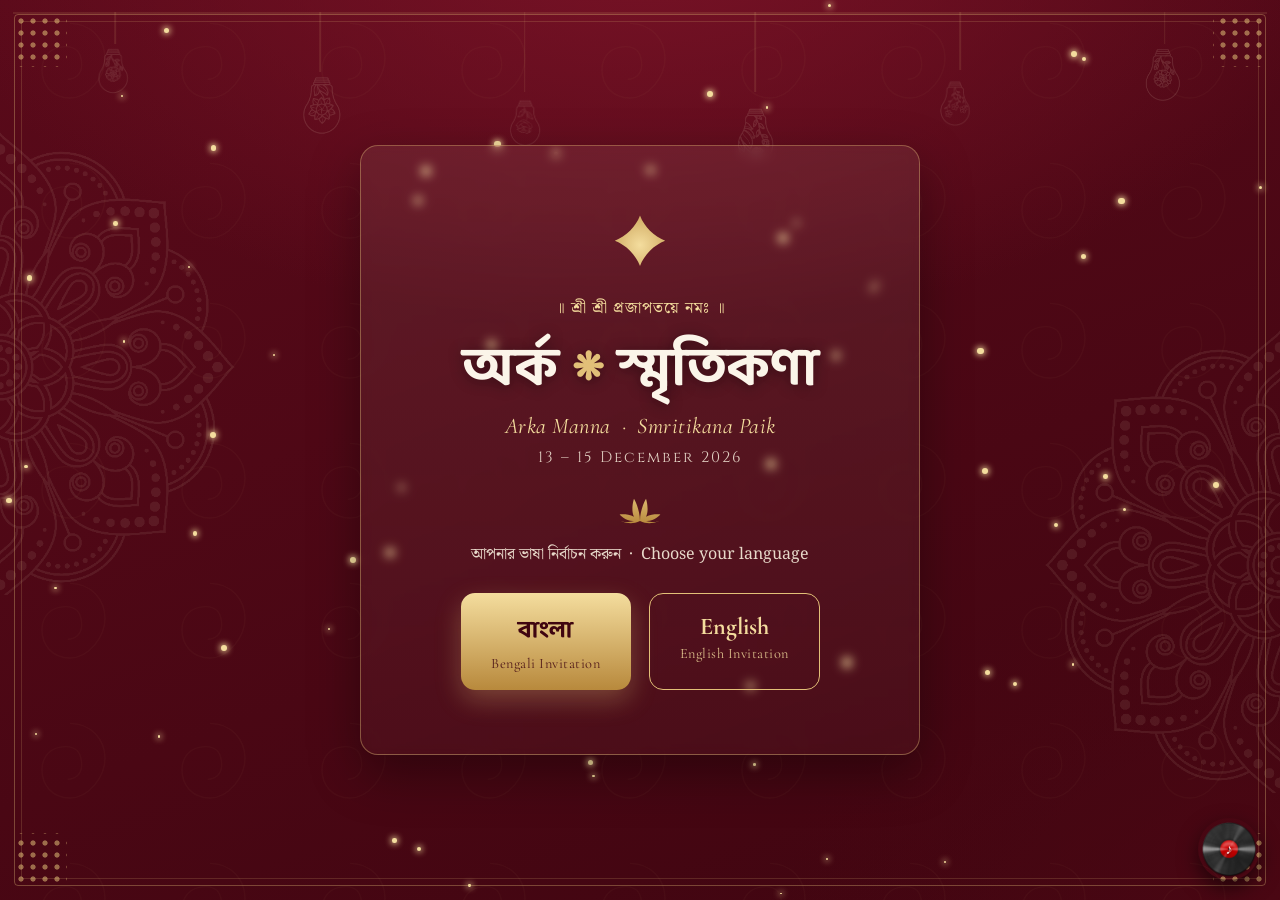
==== commit eb9376aa: "Cache-bust bg-music.mp3 (?v=2) so updated track loads on all browsers/CDN; no-cache mp3 locally" ====
--- a/index.html
+++ b/index.html
@@ -34,7 +34,7 @@
 </div>
 
 <button id="musicBtn" class="music-btn" title="Music" aria-label="Toggle music"><img class="vinyl" src="assets/vinyl.png" alt="" aria-hidden="true" /><span class="note">♪</span></button>
-<audio id="bgAudio" src="assets/bg-music.mp3" loop preload="auto"></audio>
+<audio id="bgAudio" src="assets/bg-music.mp3?v=2" loop preload="auto"></audio>
 
 <main class="choose-wrap">
   <div class="sparkles" id="sparkles" aria-hidden="true"></div>
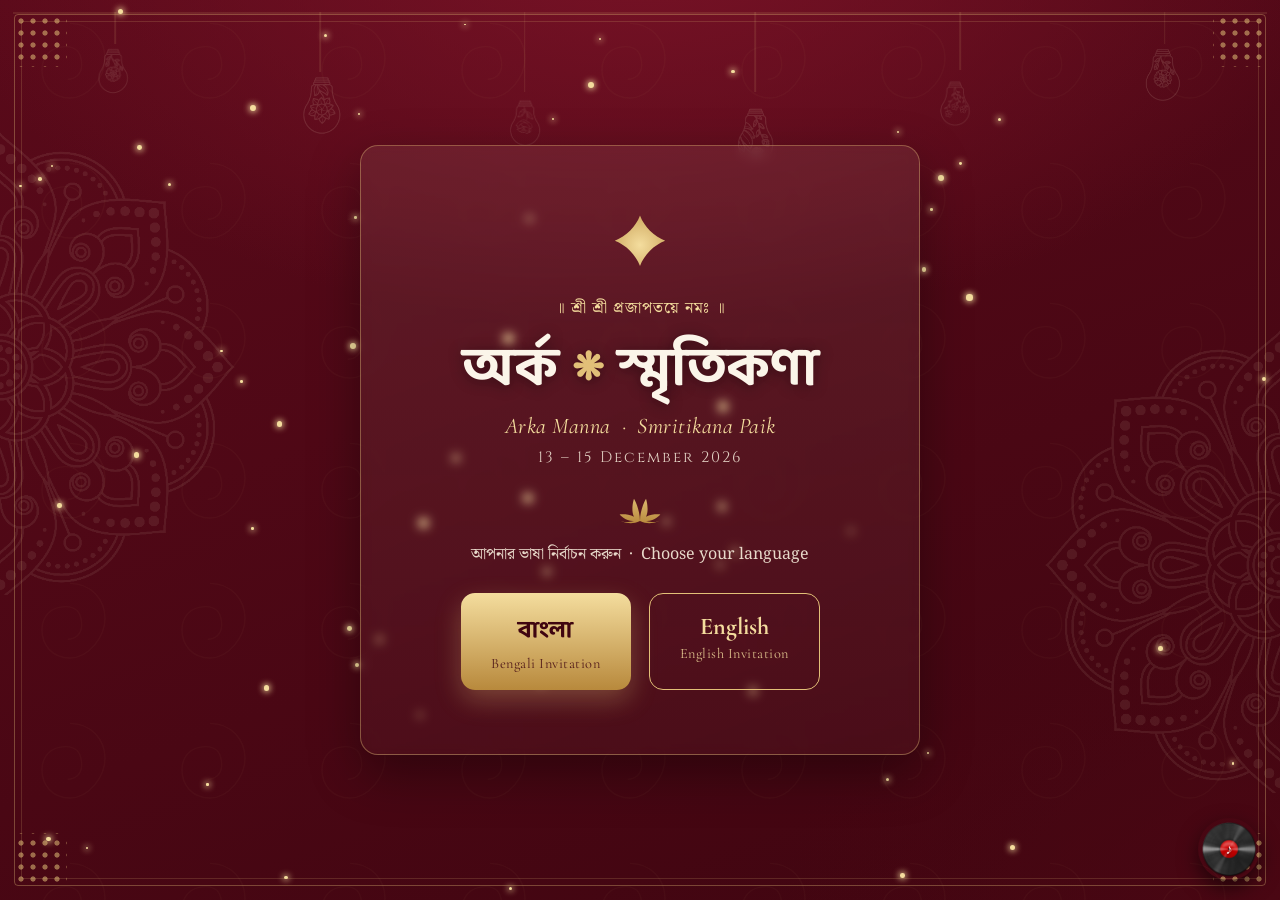
==== commit 024d0e94: "Bump audio cache-bust to v=3 (remote had broken 2-byte bg-music.mp3)" ====
--- a/index.html
+++ b/index.html
@@ -34,7 +34,7 @@
 </div>
 
 <button id="musicBtn" class="music-btn" title="Music" aria-label="Toggle music"><img class="vinyl" src="assets/vinyl.png" alt="" aria-hidden="true" /><span class="note">♪</span></button>
-<audio id="bgAudio" src="assets/bg-music.mp3?v=2" loop preload="auto"></audio>
+<audio id="bgAudio" src="assets/bg-music.mp3?v=3" loop preload="auto"></audio>
 
 <main class="choose-wrap">
   <div class="sparkles" id="sparkles" aria-hidden="true"></div>
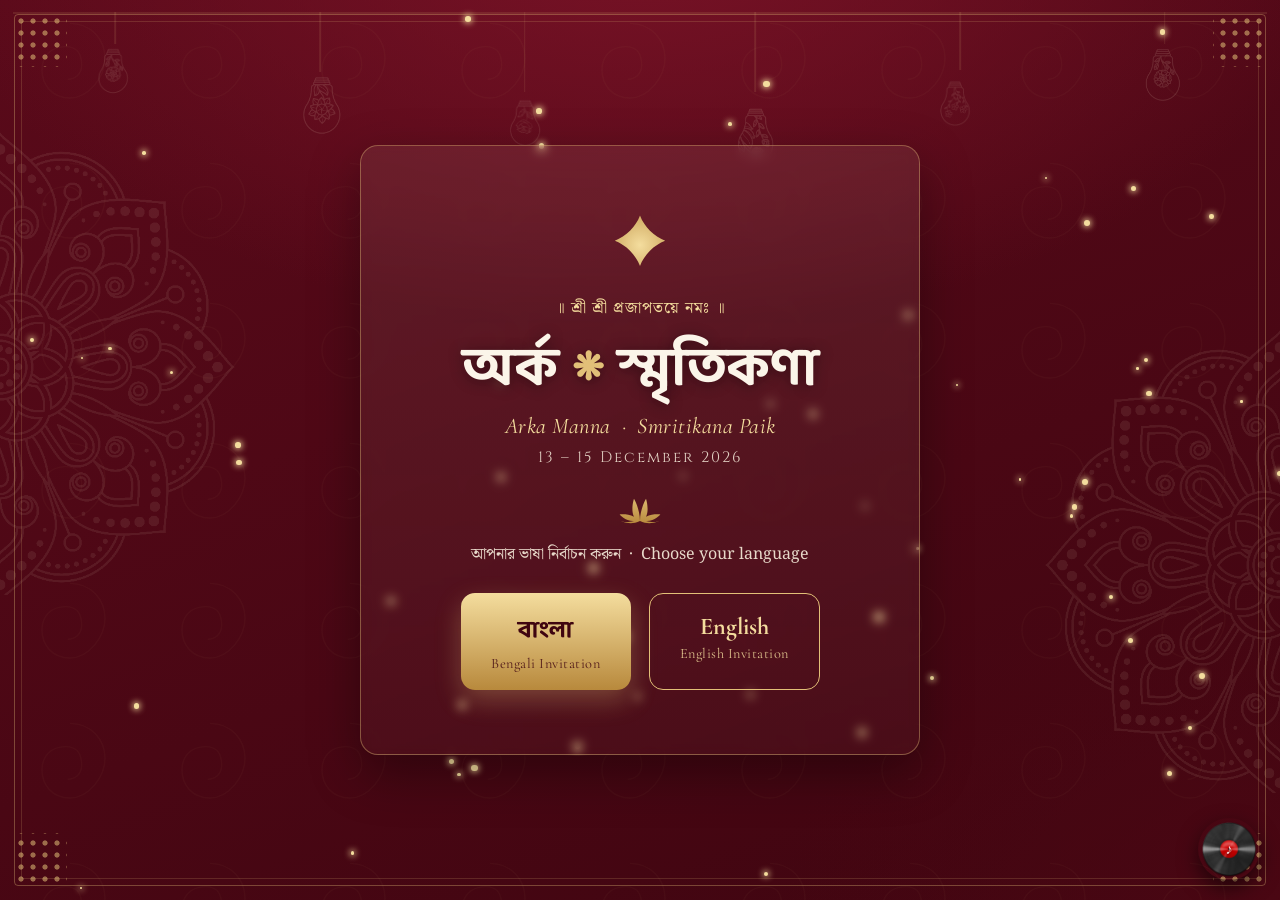
==== commit eef0462e: "Add link/social preview thumbnail (Open Graph + Twitter) for index" ====
--- a/index.html
+++ b/index.html
@@ -5,6 +5,21 @@
 <meta name="viewport" content="width=device-width, initial-scale=1.0" />
 <title>Arka ❤ Smritikana — Wedding Invitation</title>
 <meta name="description" content="Wedding invitation of Arka Manna & Smritikana Paik — choose your language" />
+
+<!-- Link / social preview (Open Graph + Twitter) -->
+<meta property="og:type" content="website" />
+<meta property="og:site_name" content="Arka & Smritikana — Wedding" />
+<meta property="og:title" content="Arka & Smritikana — Wedding Invitation" />
+<meta property="og:description" content="We joyfully invite you to bless the wedding celebration · 13th & 15th December 2026" />
+<meta property="og:url" content="https://arkamanna.github.io/arka-smritikana-wedding/" />
+<meta property="og:image" content="https://arkamanna.github.io/arka-smritikana-wedding/assets/thumbnail.png?v=1" />
+<meta property="og:image:width" content="1200" />
+<meta property="og:image:height" content="630" />
+<meta property="og:image:alt" content="Arka & Smritikana Wedding — 13th & 15th December 2026" />
+<meta name="twitter:card" content="summary_large_image" />
+<meta name="twitter:title" content="Arka & Smritikana — Wedding Invitation" />
+<meta name="twitter:description" content="We joyfully invite you to bless the wedding celebration · 13th & 15th December 2026" />
+<meta name="twitter:image" content="https://arkamanna.github.io/arka-smritikana-wedding/assets/thumbnail.png?v=1" />
 
 <link rel="preconnect" href="https://fonts.googleapis.com" />
 <link rel="preconnect" href="https://fonts.gstatic.com" crossorigin />
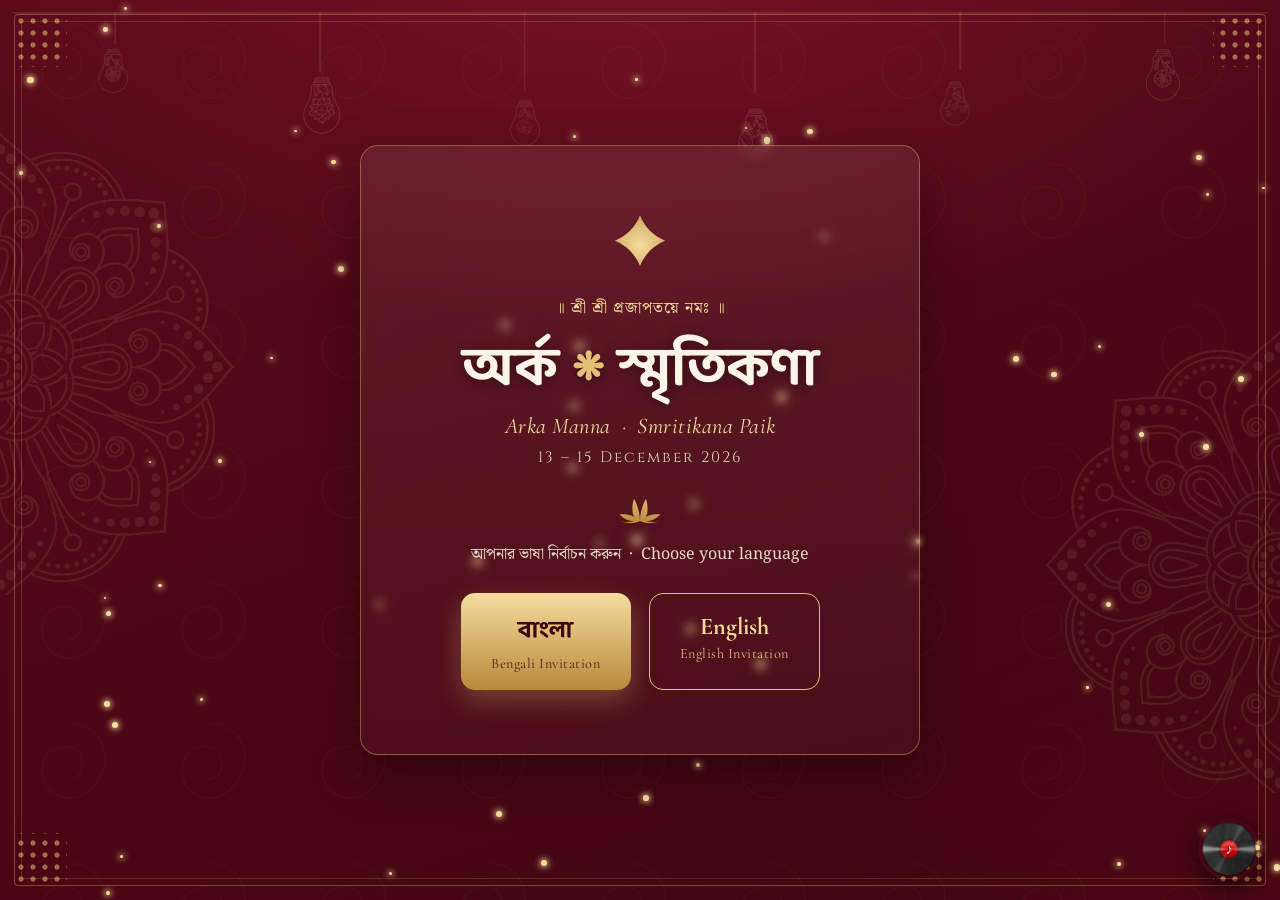
==== commit 1f8ec3a9: "Point og:image/url to Vercel domain (thumbnail preview fix)" ====
--- a/index.html
+++ b/index.html
@@ -11,15 +11,15 @@
 <meta property="og:site_name" content="Arka & Smritikana — Wedding" />
 <meta property="og:title" content="Arka & Smritikana — Wedding Invitation" />
 <meta property="og:description" content="We joyfully invite you to bless the wedding celebration · 13th & 15th December 2026" />
-<meta property="og:url" content="https://arkamanna.github.io/arka-smritikana-wedding/" />
-<meta property="og:image" content="https://arkamanna.github.io/arka-smritikana-wedding/assets/thumbnail.png?v=1" />
+<meta property="og:url" content="https://arka-smriti.vercel.app/" />
+<meta property="og:image" content="https://arka-smriti.vercel.app/assets/thumbnail.png?v=1" />
 <meta property="og:image:width" content="1200" />
 <meta property="og:image:height" content="630" />
 <meta property="og:image:alt" content="Arka & Smritikana Wedding — 13th & 15th December 2026" />
 <meta name="twitter:card" content="summary_large_image" />
 <meta name="twitter:title" content="Arka & Smritikana — Wedding Invitation" />
 <meta name="twitter:description" content="We joyfully invite you to bless the wedding celebration · 13th & 15th December 2026" />
-<meta name="twitter:image" content="https://arkamanna.github.io/arka-smritikana-wedding/assets/thumbnail.png?v=1" />
+<meta name="twitter:image" content="https://arka-smriti.vercel.app/assets/thumbnail.png?v=1" />
 
 <link rel="preconnect" href="https://fonts.googleapis.com" />
 <link rel="preconnect" href="https://fonts.gstatic.com" crossorigin />
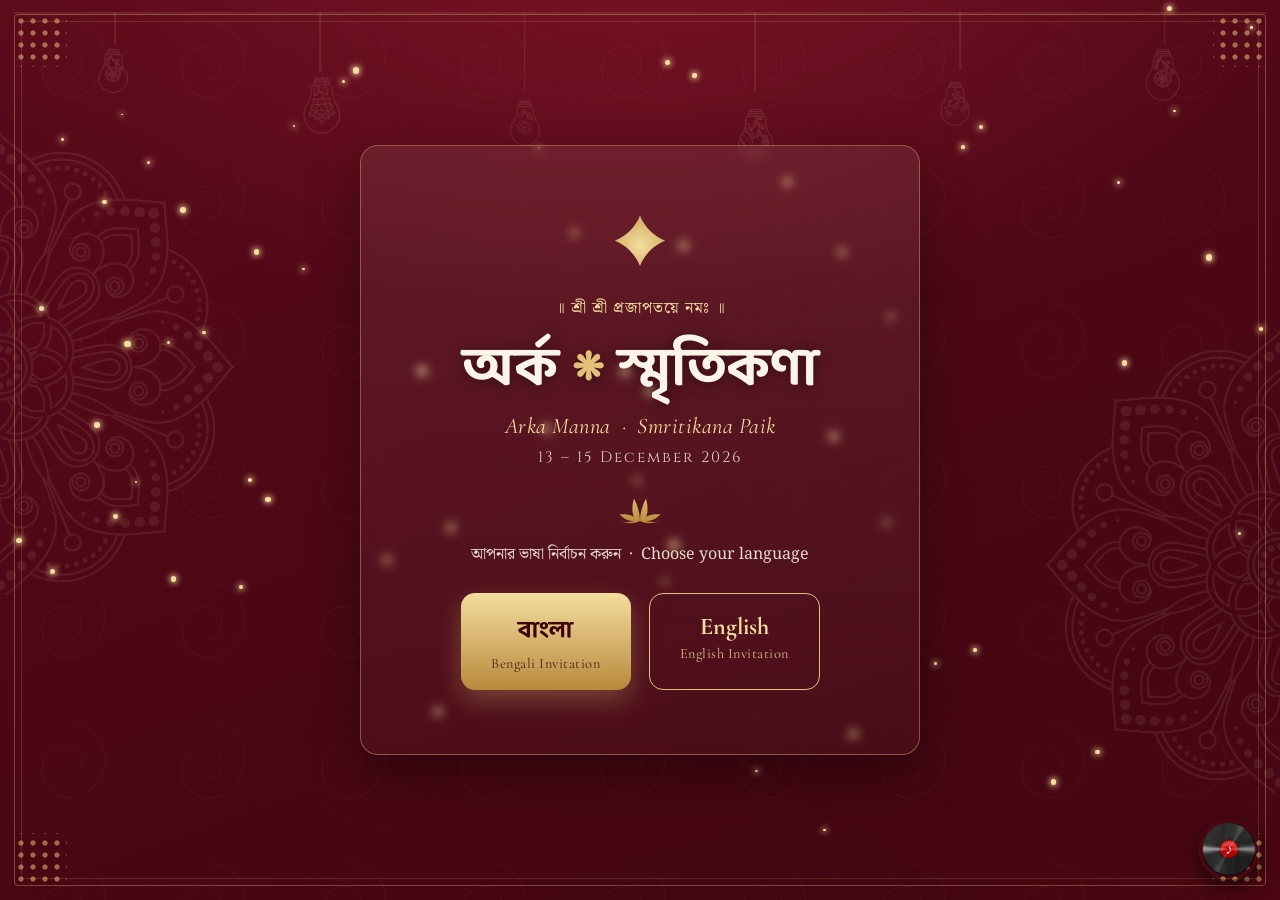
==== commit 35e593a6: "Optimize images for mobile (downscale); defer audio (preload=metadata) + lazy icon; Bengali Noto Ser" ====
--- a/index.html
+++ b/index.html
@@ -3,6 +3,7 @@
 <head>
 <meta charset="UTF-8" />
 <meta name="viewport" content="width=device-width, initial-scale=1.0" />
+<meta name="format-detection" content="telephone=no" />
 <title>Arka ❤ Smritikana — Wedding Invitation</title>
 <meta name="description" content="Wedding invitation of Arka Manna & Smritikana Paik — choose your language" />
 
@@ -49,7 +50,7 @@
 </div>
 
 <button id="musicBtn" class="music-btn" title="Music" aria-label="Toggle music"><img class="vinyl" src="assets/vinyl.png" alt="" aria-hidden="true" /><span class="note">♪</span></button>
-<audio id="bgAudio" src="assets/bg-music.mp3?v=3" loop preload="auto"></audio>
+<audio id="bgAudio" src="assets/bg-music.mp3?v=5" loop preload="metadata"></audio>
 
 <main class="choose-wrap">
   <div class="sparkles" id="sparkles" aria-hidden="true"></div>
--- a/assets/style.css
+++ b/assets/style.css
@@ -42,6 +42,8 @@
   overflow-x:hidden;
   -webkit-font-smoothing:antialiased;
 }
+/* Bengali pages use the elegant Noto Serif Bengali as the base body font */
+body:not(.en){ font-family:var(--bng); }
 
 /* subtle paisley texture overlay */
 body::before{
@@ -602,7 +604,7 @@
 .lineage{ margin-top:12px; text-align:left; width:100%; }
 /* Bengali: two-column grid → wrapped address hangs under the value */
 body:not(.en) .lineage p{ display:grid; grid-template-columns:88px 1fr; gap:2px 8px;
-  align-items:start; font-family:var(--bng-body); color:var(--ink-soft);
+  align-items:start; font-family:var(--bng); color:var(--ink-soft);
   font-size:1rem; line-height:1.65; margin-bottom:9px; }
 body:not(.en) .lineage p .lbl{ color:var(--gold-deep); font-weight:600; white-space:nowrap; }
 body:not(.en) .lineage p .lbl::after{ content:":"; float:right; }
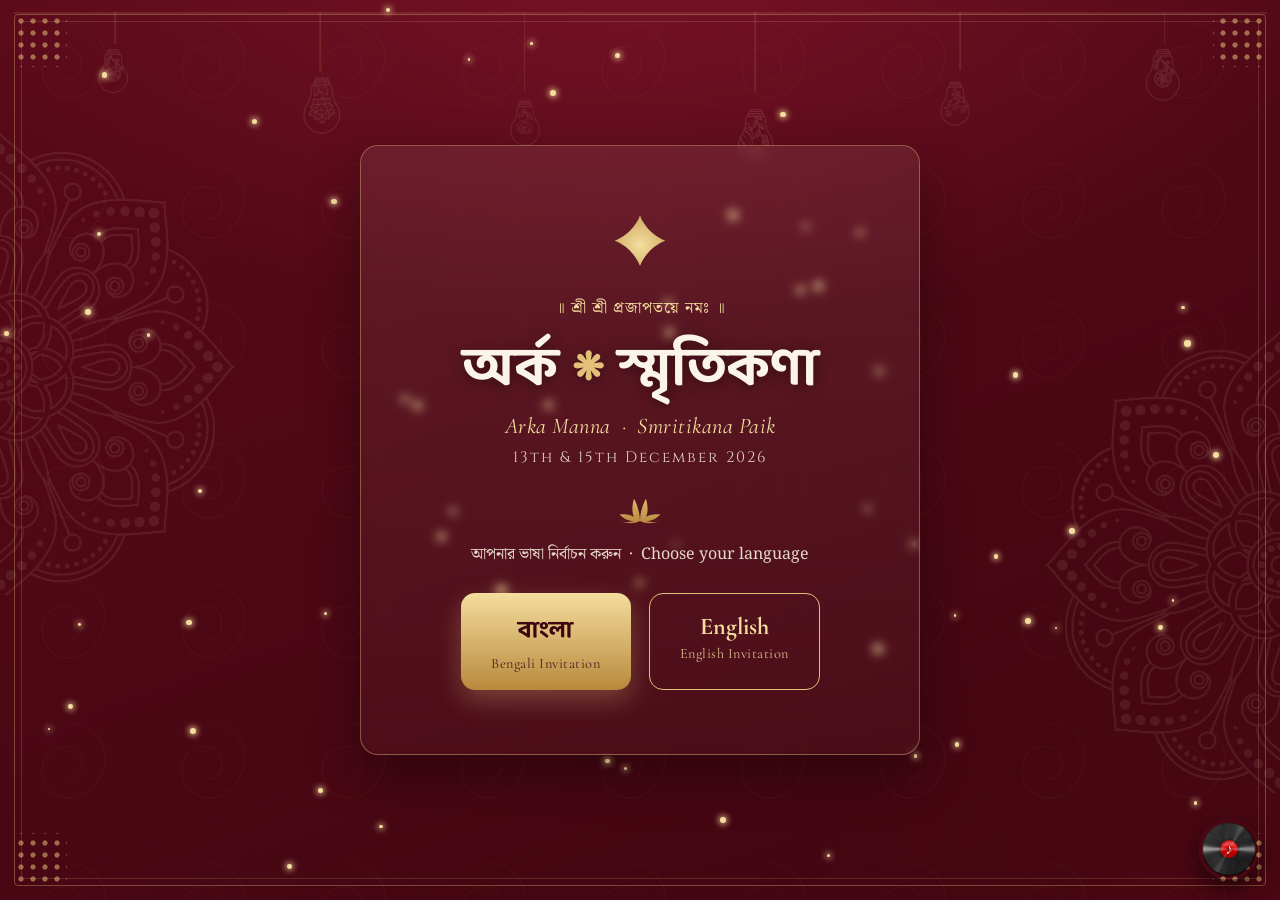
==== commit f08afd43: "Chooser date -> '13th & 15th December 2026'; disable date auto-detection highlight" ====
--- a/index.html
+++ b/index.html
@@ -3,7 +3,7 @@
 <head>
 <meta charset="UTF-8" />
 <meta name="viewport" content="width=device-width, initial-scale=1.0" />
-<meta name="format-detection" content="telephone=no" />
+<meta name="format-detection" content="telephone=no, date=no, address=no, email=no" />
 <title>Arka ❤ Smritikana — Wedding Invitation</title>
 <meta name="description" content="Wedding invitation of Arka Manna & Smritikana Paik — choose your language" />
 
@@ -65,7 +65,7 @@
       <span class="cn-bn">স্মৃতিকণা</span>
     </h1>
     <p class="choose-sub">Arka Manna &nbsp;·&nbsp; Smritikana Paik</p>
-    <p class="choose-date">13 – 15 December 2026</p>
+    <p class="choose-date">13th &amp; 15th December 2026</p>
 
     <div class="lotus-divider" aria-hidden="true"></div>
     <p class="choose-prompt">আপনার ভাষা নির্বাচন করুন &nbsp;·&nbsp; Choose your language</p>
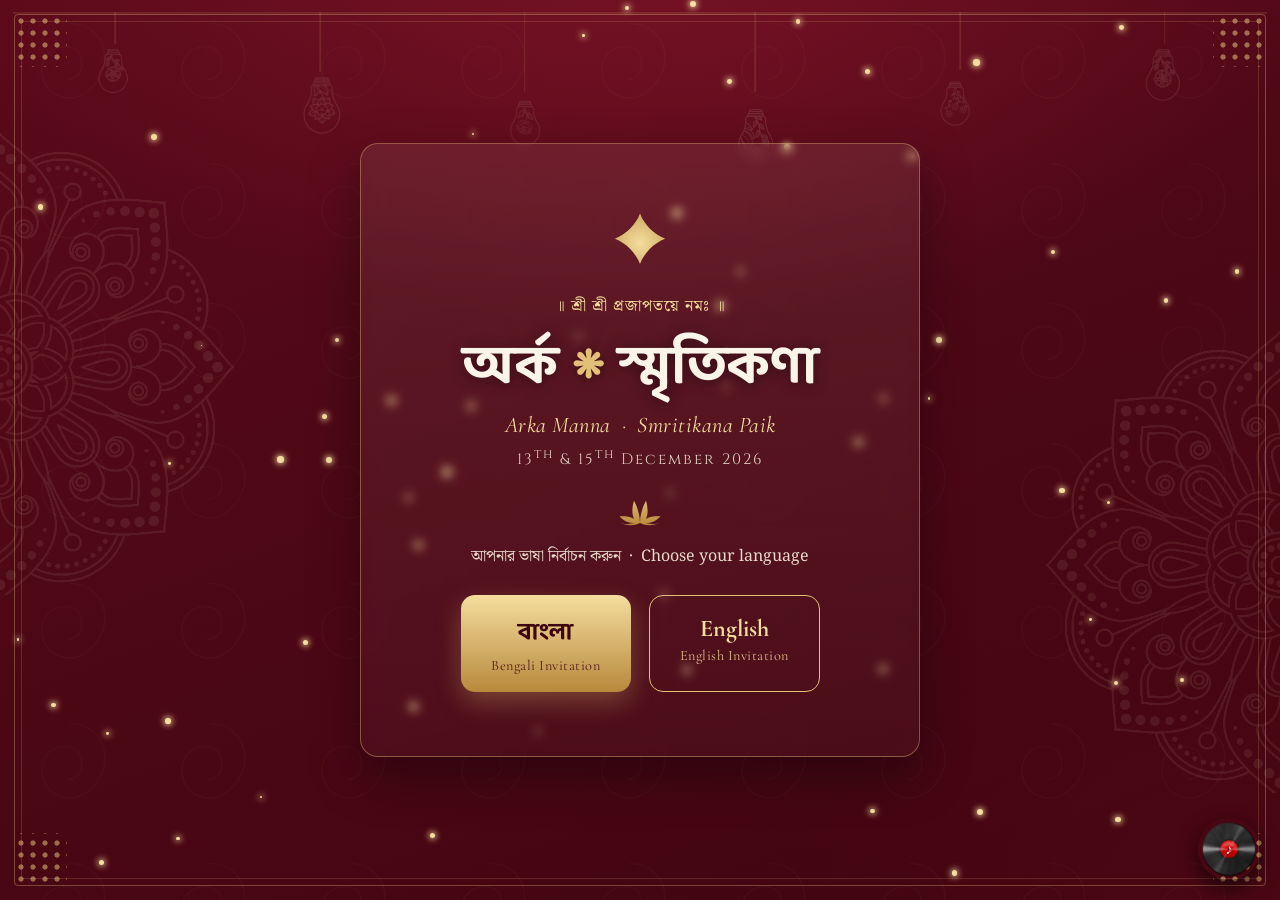
==== commit e840792d: "Chooser date: superscript 'th' (13th & 15th)" ====
--- a/index.html
+++ b/index.html
@@ -65,7 +65,7 @@
       <span class="cn-bn">স্মৃতিকণা</span>
     </h1>
     <p class="choose-sub">Arka Manna &nbsp;·&nbsp; Smritikana Paik</p>
-    <p class="choose-date">13th &amp; 15th December 2026</p>
+    <p class="choose-date">13<sup>th</sup> &amp; 15<sup>th</sup> December 2026</p>
 
     <div class="lotus-divider" aria-hidden="true"></div>
     <p class="choose-prompt">আপনার ভাষা নির্বাচন করুন &nbsp;·&nbsp; Choose your language</p>
